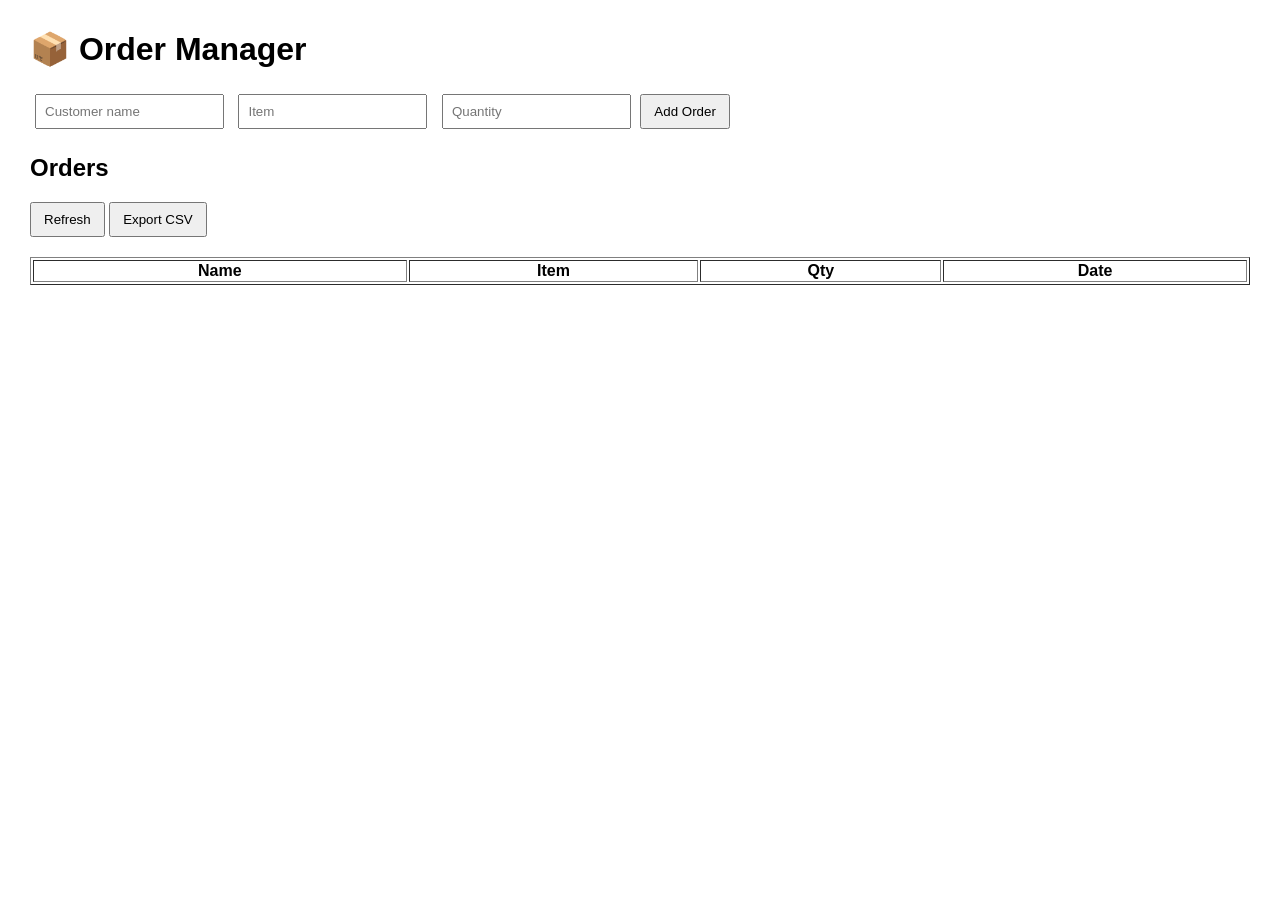
==== frontend/index.html @ 6cf5a8f8 "final clean structure frontend only tracked" ====
<!DOCTYPE html>
<html>

<head>
    <title>Order Manager</title>
    <link rel="stylesheet" href="style.css">
</head>

<body>

    <h1>📦 Order Manager</h1>

    <div class="form">
        <input id="name" placeholder="Customer name">
        <input id="item" placeholder="Item">
        <input id="qty" type="number" placeholder="Quantity">

        <button onclick="addOrder()">Add Order</button>
    </div>

    <h2>Orders</h2>

    <button onclick="loadOrders()">Refresh</button>
    <button onclick="downloadCSV()">Export CSV</button>

    <table border="1">
        <thead>
            <tr>
                <th>Name</th>
                <th>Item</th>
                <th>Qty</th>
                <th>Date</th>
            </tr>
        </thead>

        <tbody id="ordersTable"></tbody>
    </table>

    <script src="app.js"></script>
</body>

</html>
---- frontend/style.css ----
body {
    font-family: Arial;
    margin: 30px;
}

.form {
    margin-bottom: 20px;
}

input {
    margin: 5px;
    padding: 8px;
}

button {
    padding: 8px 12px;
    cursor: pointer;
}

table {
    margin-top: 20px;
    width: 100%;
}
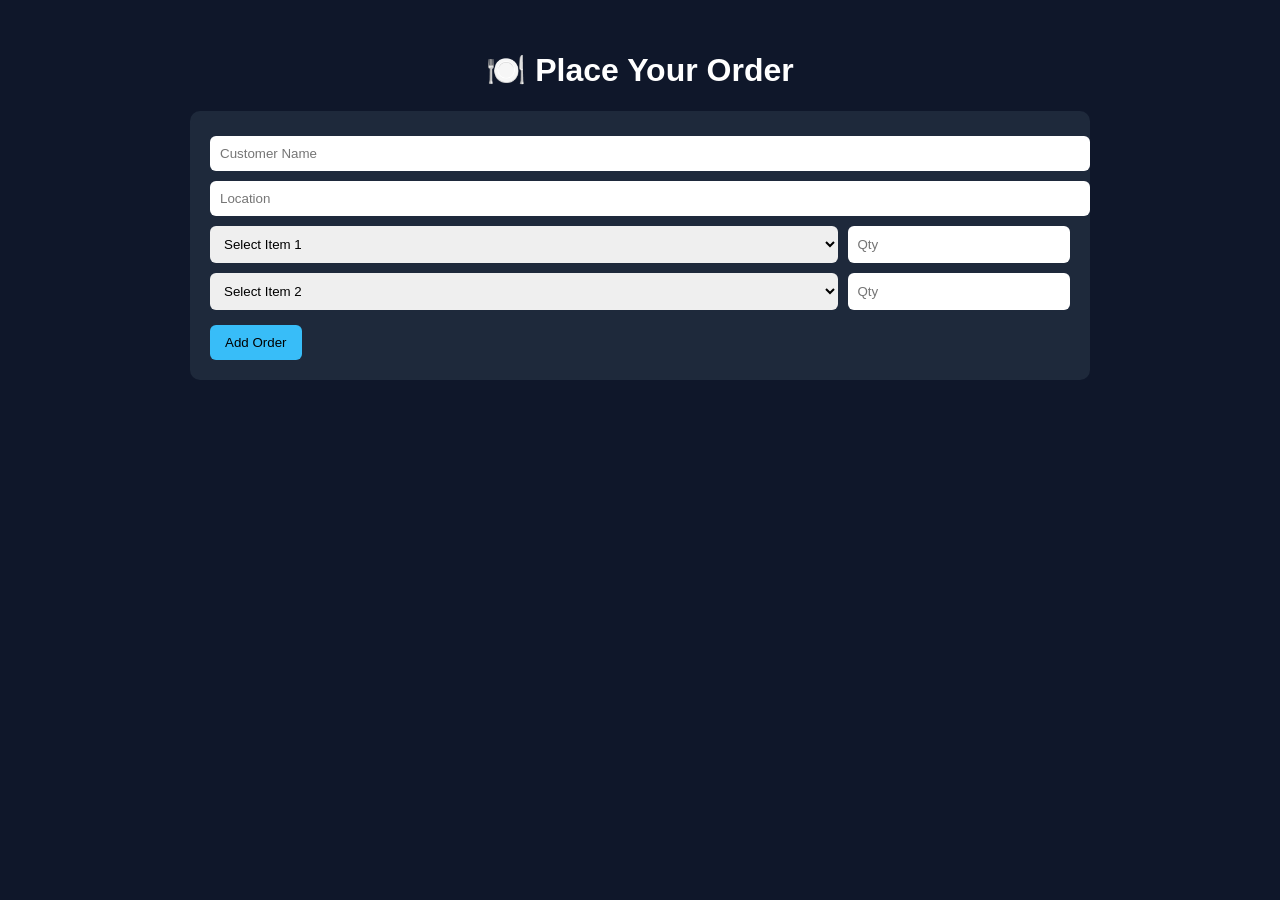
==== commit 2561a15e: "add admin dashboard, filters, csv export, and improved order system" ====
--- a/frontend/index.html
+++ b/frontend/index.html
@@ -2,39 +2,65 @@
 <html>
 
 <head>
-    <title>Order Manager</title>
+    <title>Menu Order</title>
     <link rel="stylesheet" href="style.css">
 </head>
 
 <body>
 
-    <h1>📦 Order Manager</h1>
+    <div class="container">
 
-    <div class="form">
-        <input id="name" placeholder="Customer name">
-        <input id="item" placeholder="Item">
-        <input id="qty" type="number" placeholder="Quantity">
+        <h1>🍽️ Place Your Order</h1>
 
-        <button onclick="addOrder()">Add Order</button>
+        <div class="card">
+
+            <input id="name" placeholder="Customer Name">
+            <input id="location" placeholder="Location">
+
+            <div class="item-row">
+                <select id="item1">
+                    <option value="">Select Item 1</option>
+                    <option value="Jollof Rice (Main)">Jollof Rice (Main)</option>
+                    <option value="Fried Rice (Main)">Fried Rice (Main)</option>
+                    <option value="Chicken (Main)">Chicken (Main)</option>
+                    <option value="Spring Rolls (Appetizer)">Spring Rolls (Appetizer)</option>
+                    <option value="Chapman (Drink)">Chapman (Drink)</option>
+                    <option value="Coke (Drink)">Coke (Drink)</option>
+                </select>
+
+                <input id="qty1" type="number" placeholder="Qty">
+            </div>
+
+            <div class="item-row">
+                <select id="item2">
+                    <option value="">Select Item 2</option>
+                    <option value="Jollof Rice (Main)">Jollof Rice (Main)</option>
+                    <option value="Fried Rice (Main)">Fried Rice (Main)</option>
+                    <option value="Chicken (Main)">Chicken (Main)</option>
+                    <option value="Spring Rolls (Appetizer)">Spring Rolls (Appetizer)</option>
+                    <option value="Chapman (Drink)">Chapman (Drink)</option>
+                    <option value="Coke (Drink)">Coke (Drink)</option>
+                </select>
+
+                <input id="qty2" type="number" placeholder="Qty">
+            </div>
+
+            <button onclick="previewOrder()">Add Order</button>
+
+        </div>
+
     </div>
 
-    <h2>Orders</h2>
+    <!-- CONFIRM MODAL -->
+    <div id="modal" class="modal hidden">
+        <div class="modal-content">
+            <h2>Confirm Order</h2>
+            <div id="preview"></div>
 
-    <button onclick="loadOrders()">Refresh</button>
-    <button onclick="downloadCSV()">Export CSV</button>
-
-    <table border="1">
-        <thead>
-            <tr>
-                <th>Name</th>
-                <th>Item</th>
-                <th>Qty</th>
-                <th>Date</th>
-            </tr>
-        </thead>
-
-        <tbody id="ordersTable"></tbody>
-    </table>
+            <button onclick="submitOrder()">Confirm</button>
+            <button onclick="closeModal()">Cancel</button>
+        </div>
+    </div>
 
     <script src="app.js"></script>
 </body>
--- a/frontend/style.css
+++ b/frontend/style.css
@@ -1,23 +1,94 @@
 body {
-    font-family: Arial;
-    margin: 30px;
+    font-family: Arial, sans-serif;
+    background: #0f172a;
+    color: white;
+    margin: 0;
 }
 
-.form {
+.container {
+    max-width: 900px;
+    margin: auto;
+    padding: 30px;
+}
+
+h1 {
+    text-align: center;
+}
+
+.card {
+    background: #1e293b;
+    padding: 20px;
+    border-radius: 10px;
     margin-bottom: 20px;
 }
 
-input {
-    margin: 5px;
-    padding: 8px;
+input,
+select {
+    width: 100%;
+    padding: 10px;
+    margin: 5px 0;
+    border-radius: 6px;
+    border: none;
+}
+
+.item-row {
+    display: flex;
+    gap: 10px;
+}
+
+.item-row select {
+    flex: 3;
+}
+
+.item-row input {
+    flex: 1;
 }
 
 button {
-    padding: 8px 12px;
+    padding: 10px 15px;
+    margin-top: 10px;
+    border: none;
+    border-radius: 6px;
+    background: #38bdf8;
     cursor: pointer;
 }
 
+button:hover {
+    background: #0ea5e9;
+}
+
 table {
-    margin-top: 20px;
     width: 100%;
+    border-collapse: collapse;
+    background: #1e293b;
+}
+
+th,
+td {
+    padding: 10px;
+    border-bottom: 1px solid #334155;
+    text-align: left;
+}
+
+/* MODAL */
+.modal {
+    position: fixed;
+    top: 0;
+    left: 0;
+    width: 100%;
+    height: 100%;
+    background: rgba(0, 0, 0, 0.6);
+    display: flex;
+    justify-content: center;
+    align-items: center;
+}
+
+.modal-content {
+    background: #1e293b;
+    padding: 20px;
+    border-radius: 10px;
+}
+
+.hidden {
+    display: none;
 }
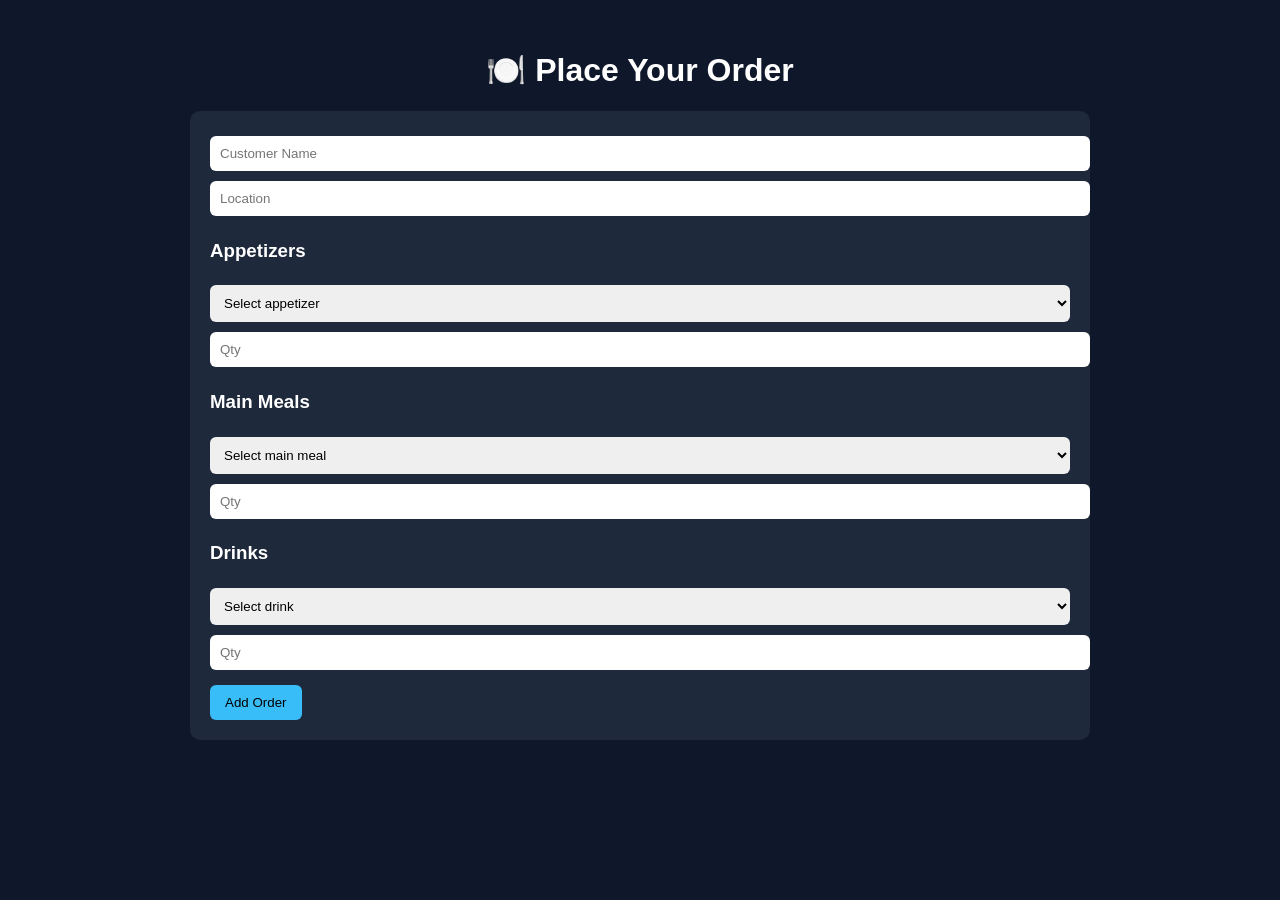
==== commit e4b336f9: "add admin dashboard + filters + location support" ====
--- a/frontend/index.html
+++ b/frontend/index.html
@@ -2,7 +2,7 @@
 <html>
 
 <head>
-    <title>Menu Order</title>
+    <title>Order Menu</title>
     <link rel="stylesheet" href="style.css">
 </head>
 
@@ -17,33 +17,31 @@
             <input id="name" placeholder="Customer Name">
             <input id="location" placeholder="Location">
 
-            <div class="item-row">
-                <select id="item1">
-                    <option value="">Select Item 1</option>
-                    <option value="Jollof Rice (Main)">Jollof Rice (Main)</option>
-                    <option value="Fried Rice (Main)">Fried Rice (Main)</option>
-                    <option value="Chicken (Main)">Chicken (Main)</option>
-                    <option value="Spring Rolls (Appetizer)">Spring Rolls (Appetizer)</option>
-                    <option value="Chapman (Drink)">Chapman (Drink)</option>
-                    <option value="Coke (Drink)">Coke (Drink)</option>
-                </select>
+            <h3>Appetizers</h3>
+            <select id="appetizer">
+                <option value="">Select appetizer</option>
+                <option value="Spring Rolls">Spring Rolls</option>
+                <option value="Samosa">Samosa</option>
+            </select>
+            <input id="appetizerQty" type="number" placeholder="Qty">
 
-                <input id="qty1" type="number" placeholder="Qty">
-            </div>
+            <h3>Main Meals</h3>
+            <select id="main">
+                <option value="">Select main meal</option>
+                <option value="Jollof Rice">Jollof Rice</option>
+                <option value="Fried Rice">Fried Rice</option>
+                <option value="Chicken">Chicken</option>
+            </select>
+            <input id="mainQty" type="number" placeholder="Qty">
 
-            <div class="item-row">
-                <select id="item2">
-                    <option value="">Select Item 2</option>
-                    <option value="Jollof Rice (Main)">Jollof Rice (Main)</option>
-                    <option value="Fried Rice (Main)">Fried Rice (Main)</option>
-                    <option value="Chicken (Main)">Chicken (Main)</option>
-                    <option value="Spring Rolls (Appetizer)">Spring Rolls (Appetizer)</option>
-                    <option value="Chapman (Drink)">Chapman (Drink)</option>
-                    <option value="Coke (Drink)">Coke (Drink)</option>
-                </select>
-
-                <input id="qty2" type="number" placeholder="Qty">
-            </div>
+            <h3>Drinks</h3>
+            <select id="drink">
+                <option value="">Select drink</option>
+                <option value="Fanta">Fanta</option>
+                <option value="Coke">Coke</option>
+                <option value="Chapman">Chapman</option>
+            </select>
+            <input id="drinkQty" type="number" placeholder="Qty">
 
             <button onclick="previewOrder()">Add Order</button>
 
@@ -51,10 +49,12 @@
 
     </div>
 
-    <!-- CONFIRM MODAL -->
+
+    <!-- MODAL -->
     <div id="modal" class="modal hidden">
         <div class="modal-content">
             <h2>Confirm Order</h2>
+
             <div id="preview"></div>
 
             <button onclick="submitOrder()">Confirm</button>
